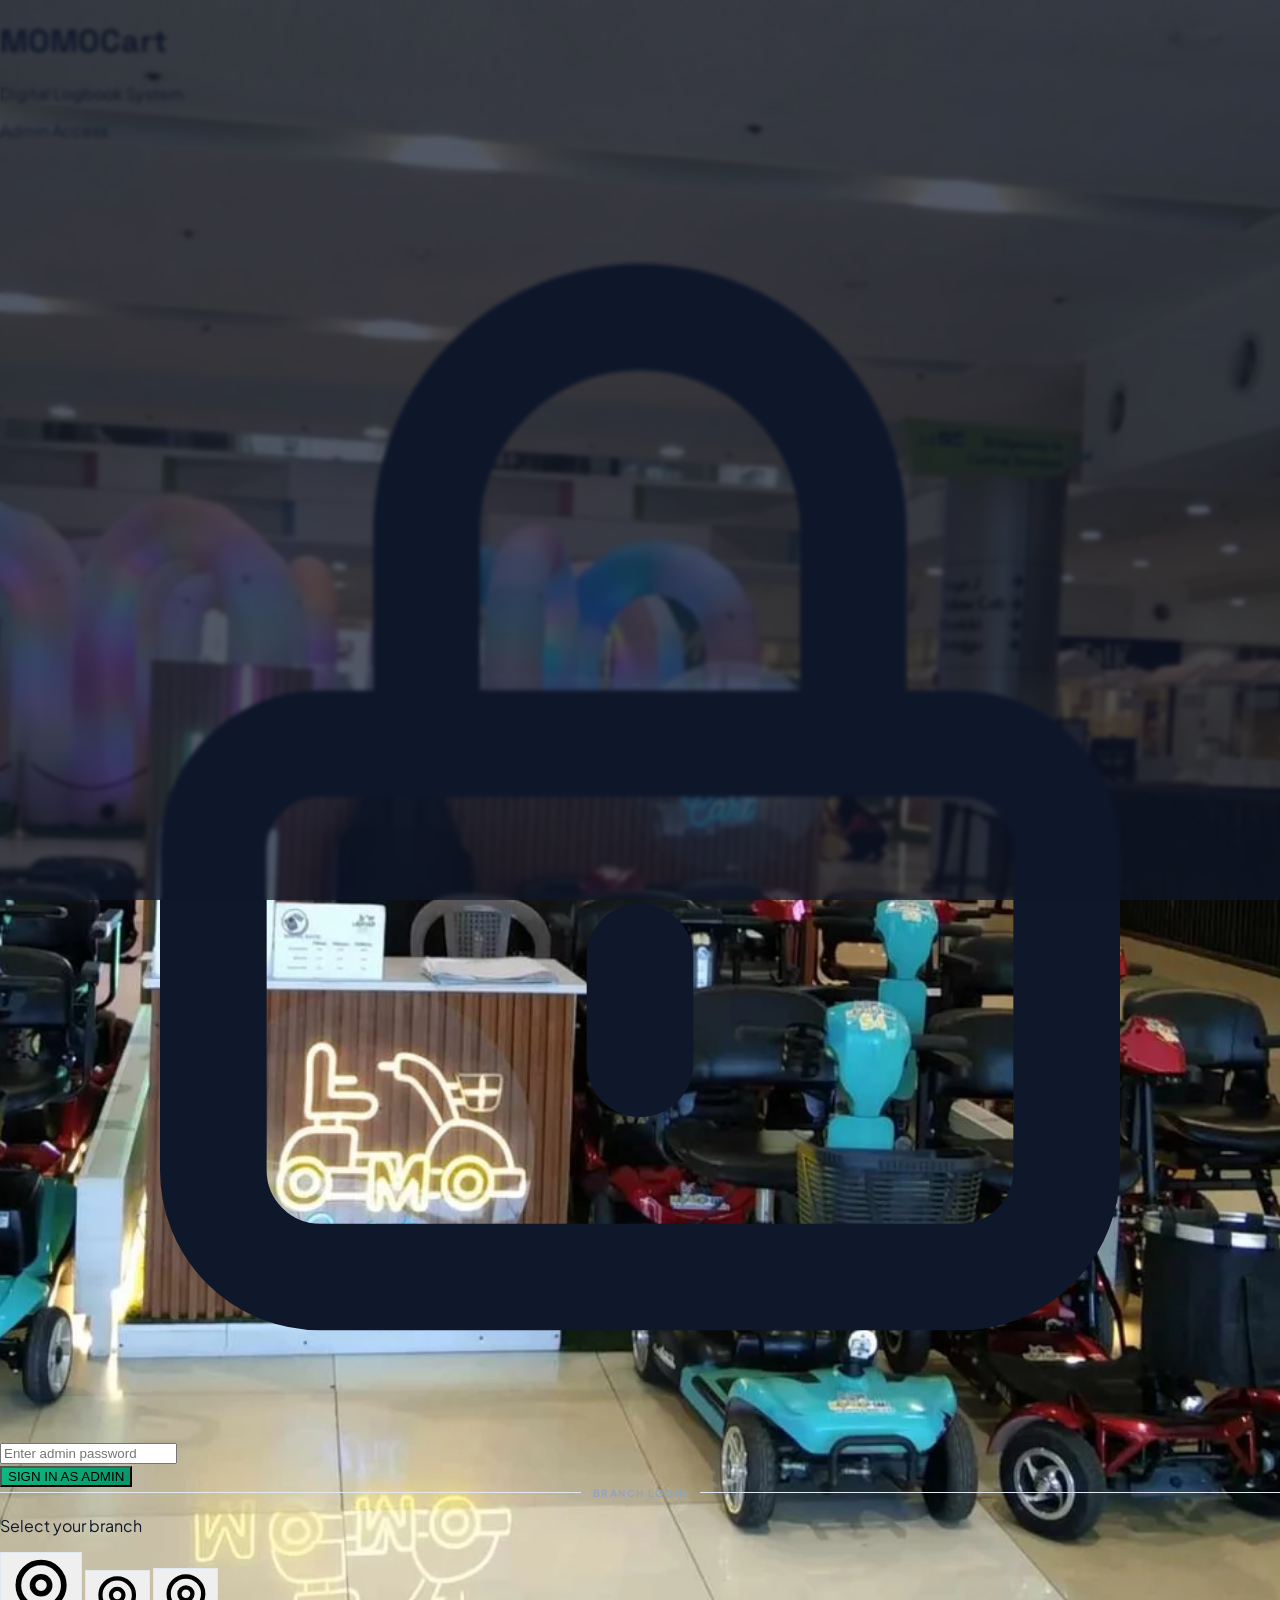
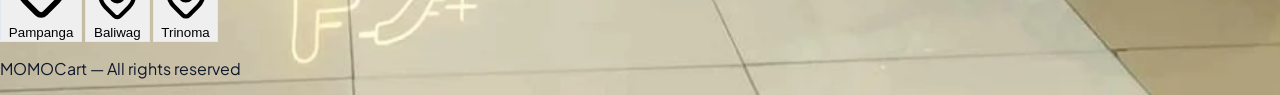
==== MOMOCART-LOGBOOK/index.html @ c4447167 "Add files via upload" ====
<!DOCTYPE html>
<html lang="en">
<head>
    <meta charset="UTF-8">
    <meta name="viewport" content="width=device-width, initial-scale=1.0">
    <title>MOMO-CART • Login</title>
    <script src="https://cdn.tailwindcss.com"></script>
    <link rel="stylesheet" href="styles.css">
    <style>
        .login-bg {
            background-image: url('momocartbg.png');
            background-size: cover;
            background-position: center;
            background-repeat: no-repeat;
        }
        .login-bg::before {
            content: '';
            position: absolute;
            inset: 0;
            background: rgba(15, 23, 42, 0.72);
            backdrop-filter: blur(2px);
        }
        .branch-btn {
            transition: all 0.18s ease;
            border: 1.5px solid #e2e8f0;
        }
        .branch-btn:hover {
            border-color: #22d3ee;
            background: #f0fdff;
            color: #0e7490;
        }
        .divider {
            display: flex;
            align-items: center;
            gap: 12px;
            color: #94a3b8;
            font-size: 10px;
            font-weight: 700;
            letter-spacing: 0.15em;
            text-transform: uppercase;
        }
        .divider::before, .divider::after {
            content: '';
            flex: 1;
            height: 1px;
            background: #e2e8f0;
        }
    </style>
</head>
<body class="min-h-screen relative login-bg flex items-center justify-center p-4">

    <div class="relative z-10 w-full max-w-md">

        <!-- Card -->
        <div class="bg-white rounded-3xl shadow-2xl overflow-hidden">

            <!-- Header -->
            <div class="bg-[#0f172a] px-8 pt-10 pb-8 text-center">
                <img src="logo.png" alt="MOMOCart Logo" class="h-16 mx-auto mb-5 object-contain"
                     onerror="this.style.display='none'; document.getElementById('logo-fallback').style.display='block'">
                <div id="logo-fallback" style="display:none" class="mb-5">
                    <h1 class="title-font text-4xl font-bold tracking-tight">
                        <span class="text-[#fde047]">MOMO</span><span class="text-[#22d3ee]">Cart</span>
                    </h1>
                </div>
                <p class="text-slate-400 text-[10px] uppercase tracking-[0.25em] font-semibold">Digital Logbook System</p>
                <div class="mt-5 h-px bg-white/10"></div>
            </div>

            <div class="px-8 py-8 space-y-7">

                <!-- Admin Login -->
                <div>
                    <p class="text-[10px] font-bold text-slate-400 uppercase tracking-widest mb-4">Admin Access</p>
                    <div class="space-y-3">
                        <div class="relative">
                            <svg class="absolute left-4 top-1/2 -translate-y-1/2 w-4 h-4 text-slate-300" fill="none" stroke="currentColor" viewBox="0 0 24 24">
                                <path stroke-linecap="round" stroke-linejoin="round" stroke-width="2" d="M12 15v2m-6 4h12a2 2 0 002-2v-6a2 2 0 00-2-2H6a2 2 0 00-2 2v6a2 2 0 002 2zm10-10V7a4 4 0 00-8 0v4h8z"/>
                            </svg>
                            <input id="password-input" type="password" placeholder="Enter admin password"
                                   class="w-full pl-11 pr-4 py-3.5 bg-slate-50 border border-slate-200 rounded-xl text-sm focus:ring-2 focus:ring-cyan-400 focus:border-transparent outline-none transition"
                                   onkeydown="if(event.key==='Enter') handleAdminLogin()">
                        </div>
                        <button onclick="handleAdminLogin()"
                                class="w-full btn-gradient text-white font-bold py-3.5 rounded-xl shadow text-sm tracking-wide">
                            SIGN IN AS ADMIN
                        </button>
                    </div>
                </div>

                <!-- Divider -->
                <div class="divider">Branch Login</div>

                <!-- Branch Buttons -->
                <div>
                    <p class="text-[10px] font-bold text-slate-400 uppercase tracking-widest mb-3">Select your branch</p>
                    <div class="grid grid-cols-3 gap-3">
                        <button onclick="showBranchModal('pampanga')"
                                class="branch-btn bg-white text-slate-700 font-bold py-4 px-2 rounded-xl text-xs flex flex-col items-center gap-2">
                            <svg class="w-5 h-5 text-cyan-500" fill="none" stroke="currentColor" viewBox="0 0 24 24">
                                <path stroke-linecap="round" stroke-linejoin="round" stroke-width="2" d="M17.657 16.657L13.414 20.9a1.998 1.998 0 01-2.827 0l-4.244-4.243a8 8 0 1111.314 0z"/>
                                <path stroke-linecap="round" stroke-linejoin="round" stroke-width="2" d="M15 11a3 3 0 11-6 0 3 3 0 016 0z"/>
                            </svg>
                            Pampanga
                        </button>
                        <button onclick="showBranchModal('baliwag')"
                                class="branch-btn bg-white text-slate-700 font-bold py-4 px-2 rounded-xl text-xs flex flex-col items-center gap-2">
                            <svg class="w-5 h-5 text-cyan-500" fill="none" stroke="currentColor" viewBox="0 0 24 24">
                                <path stroke-linecap="round" stroke-linejoin="round" stroke-width="2" d="M17.657 16.657L13.414 20.9a1.998 1.998 0 01-2.827 0l-4.244-4.243a8 8 0 1111.314 0z"/>
                                <path stroke-linecap="round" stroke-linejoin="round" stroke-width="2" d="M15 11a3 3 0 11-6 0 3 3 0 016 0z"/>
                            </svg>
                            Baliwag
                        </button>
                        <button onclick="showBranchModal('trinoma')"
                                class="branch-btn bg-white text-slate-700 font-bold py-4 px-2 rounded-xl text-xs flex flex-col items-center gap-2">
                            <svg class="w-5 h-5 text-cyan-500" fill="none" stroke="currentColor" viewBox="0 0 24 24">
                                <path stroke-linecap="round" stroke-linejoin="round" stroke-width="2" d="M17.657 16.657L13.414 20.9a1.998 1.998 0 01-2.827 0l-4.244-4.243a8 8 0 1111.314 0z"/>
                                <path stroke-linecap="round" stroke-linejoin="round" stroke-width="2" d="M15 11a3 3 0 11-6 0 3 3 0 016 0z"/>
                            </svg>
                            Trinoma
                        </button>
                    </div>
                </div>

            </div>

            <!-- Footer bar -->
            <div class="bg-slate-50 border-t border-slate-100 px-8 py-4 text-center">
                <p class="text-[10px] text-slate-400 tracking-widest uppercase">MOMOCart — All rights reserved</p>
            </div>

        </div>
    </div>

    <!-- Branch Password Modal -->
    <dialog id="branch-modal" class="w-full max-w-sm rounded-2xl p-0 shadow-2xl overflow-hidden backdrop:bg-black/60">
        <div class="bg-[#0f172a] px-8 py-6 text-center">
            <img src="logo.png" alt="MOMOCart" class="h-10 mx-auto mb-3 object-contain"
                 onerror="this.style.display='none'">
            <p id="branch-modal-sub" class="text-slate-300 text-xs uppercase tracking-widest font-semibold mt-1">Branch Login</p>
        </div>
        <div class="p-7 bg-white space-y-4">
            <div class="relative">
                <svg class="absolute left-4 top-1/2 -translate-y-1/2 w-4 h-4 text-slate-300" fill="none" stroke="currentColor" viewBox="0 0 24 24">
                    <path stroke-linecap="round" stroke-linejoin="round" stroke-width="2" d="M12 15v2m-6 4h12a2 2 0 002-2v-6a2 2 0 00-2-2H6a2 2 0 00-2 2v6a2 2 0 002 2zm10-10V7a4 4 0 00-8 0v4h8z"/>
                </svg>
                <input id="branch-password-input" type="password" placeholder="Branch password"
                       class="w-full pl-11 pr-4 py-3.5 bg-slate-50 border border-slate-200 rounded-xl text-sm focus:ring-2 focus:ring-cyan-400 focus:border-transparent outline-none transition"
                       onkeydown="if(event.key==='Enter') submitBranchLogin()">
            </div>
            <p id="branch-login-error" class="hidden text-red-500 text-xs font-semibold text-center">Incorrect password. Please try again.</p>
            <button onclick="submitBranchLogin()"
                    class="w-full btn-gradient text-white font-bold py-3.5 rounded-xl shadow text-sm tracking-wide">
                SIGN IN
            </button>
            <button onclick="closeBranchModal()"
                    class="w-full text-slate-400 font-semibold py-2 text-sm hover:text-slate-700 transition-colors">
                Cancel
            </button>
        </div>
    </dialog>

    <script src="script.js"></script>
</body>
</html>
---- MOMOCART-LOGBOOK/styles.css ----
@import url('https://fonts.googleapis.com/css2?family=Plus+Jakarta+Sans:wght@400;500;600;700&family=Space+Grotesk:wght@500;700&display=swap');

:root {
    --momo-dark: #0f172a;    /* Deep Navy from kiosk header */
    --momo-cyan: #22d3ee;    /* Cyan from "Cart" logo text */
    --momo-yellow: #fde047;  /* Yellow from "MOMO" logo text */
    --momo-green: #10b981;   /* Emerald for success actions */
    --momo-bg: #f8fafc;
}

body {
    font-family: 'Plus Jakarta Sans', sans-serif;
    background-color: var(--momo-bg);
    color: var(--momo-dark);
    margin: 0;
}

.title-font {
    font-family: 'Space Grotesk', sans-serif;
}

/* Glassmorphism Effect */
.glass-card {
    background: rgba(255, 255, 255, 0.9);
    backdrop-filter: blur(10px);
    border: 1px solid rgba(255, 255, 255, 0.2);
    box-shadow: 0 8px 32px 0 rgba(15, 23, 42, 0.05);
}

/* Responsive Table Container */
.table-container {
    width: 100%;
    overflow-x: auto;
    -webkit-overflow-scrolling: touch;
}

/* Custom Scrollbar */
::-webkit-scrollbar {
    width: 6px;
    height: 6px;
}
::-webkit-scrollbar-thumb {
    background: #cbd5e1;
    border-radius: 10px;
}

/* Modal Styling */
dialog::backdrop {
    background: rgba(15, 23, 42, 0.6);
    backdrop-filter: blur(4px);
}

dialog {
    border: none;
    outline: none;
    animation: modalPop 0.3s ease-out;
}

@keyframes modalPop {
    0% { transform: translateY(20px); opacity: 0; }
    100% { transform: translateY(0); opacity: 1; }
}

.btn-gradient {
    background: linear-gradient(135deg, #10b981 0%, #059669 100%);
    transition: all 0.2s ease;
}

.btn-gradient:active {
    transform: scale(0.96);
}
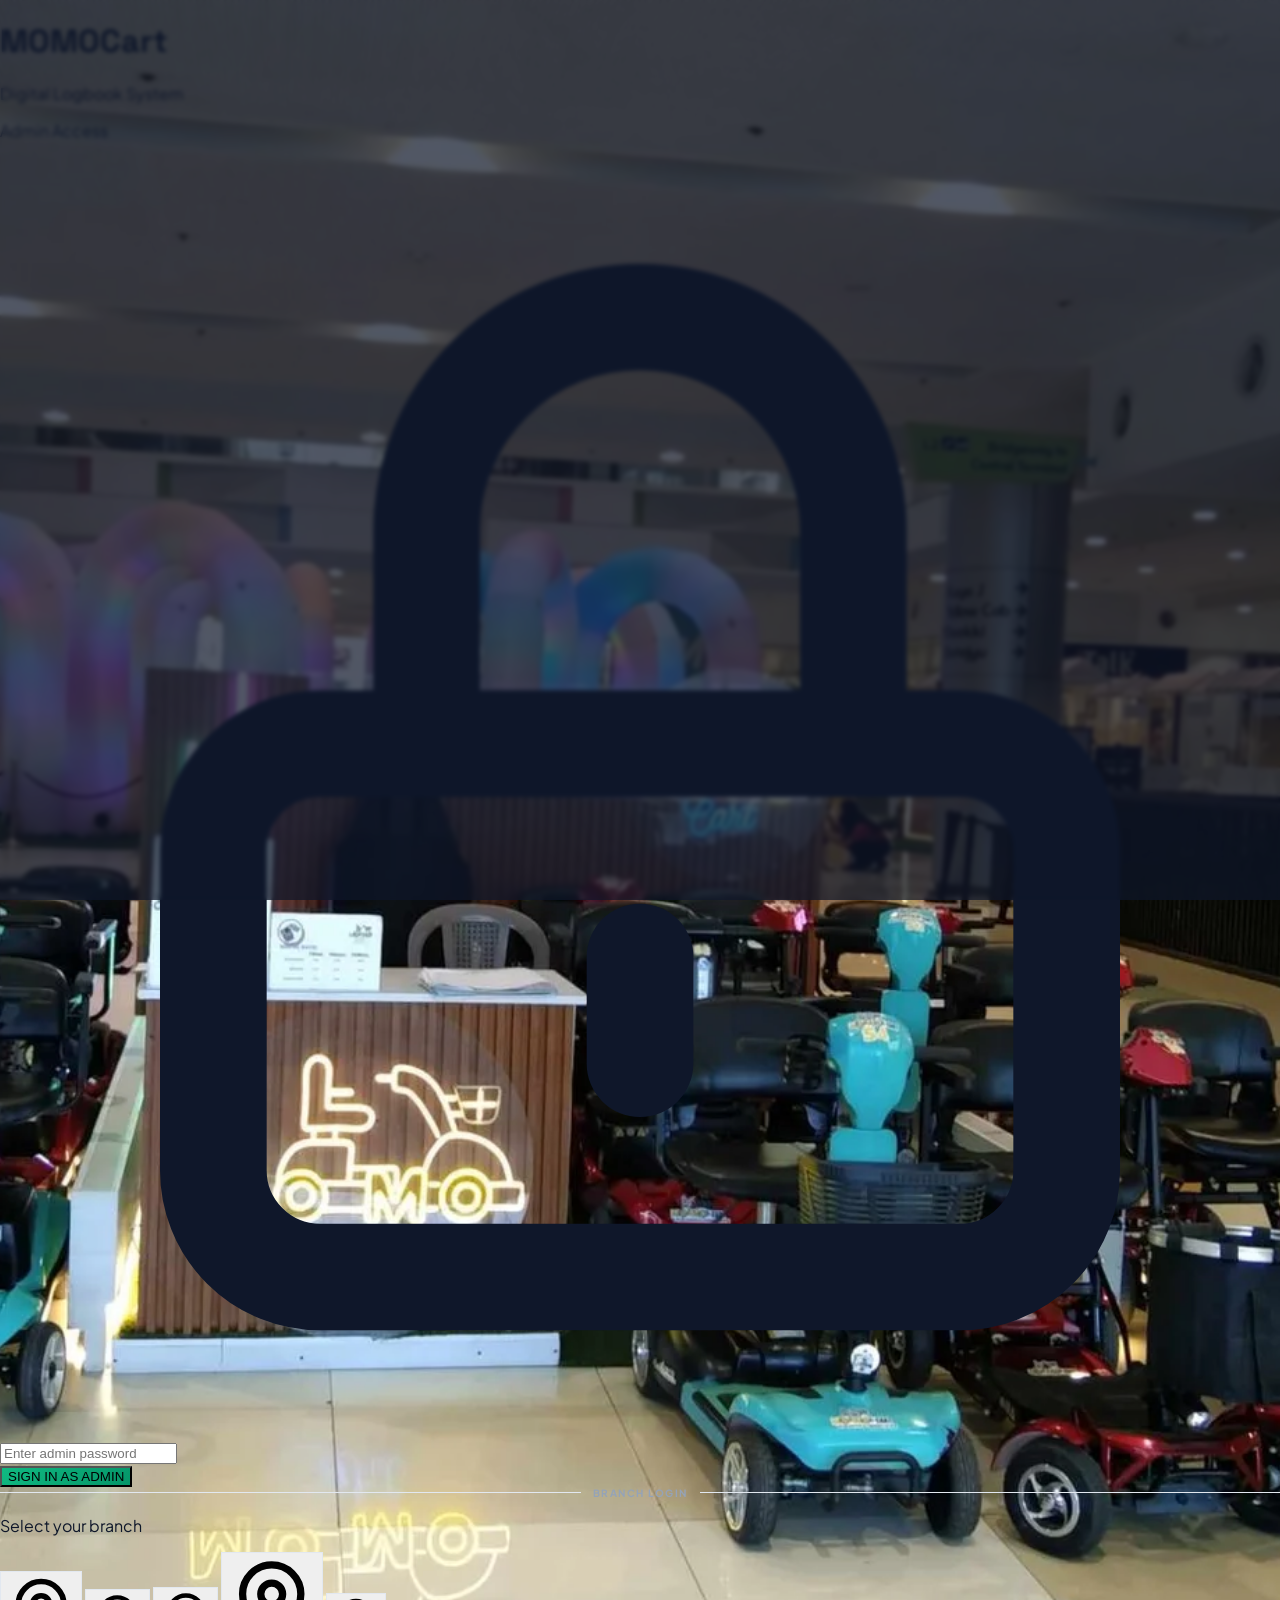
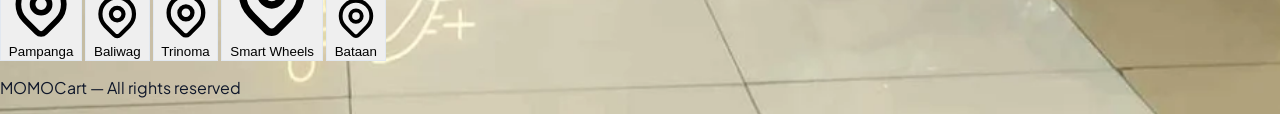
==== commit 4e841eb5: "Add files via upload" ====
--- a/MOMOCART-LOGBOOK/index.html
+++ b/MOMOCART-LOGBOOK/index.html
@@ -119,6 +119,22 @@
                             </svg>
                             Trinoma
                         </button>
+                        <button onclick="showBranchModal('smartwheels')"
+                                class="branch-btn bg-white text-slate-700 font-bold py-4 px-2 rounded-xl text-xs flex flex-col items-center gap-2">
+                            <svg class="w-5 h-5 text-cyan-500" fill="none" stroke="currentColor" viewBox="0 0 24 24">
+                                <path stroke-linecap="round" stroke-linejoin="round" stroke-width="2" d="M17.657 16.657L13.414 20.9a1.998 1.998 0 01-2.827 0l-4.244-4.243a8 8 0 1111.314 0z"/>
+                                <path stroke-linecap="round" stroke-linejoin="round" stroke-width="2" d="M15 11a3 3 0 11-6 0 3 3 0 016 0z"/>
+                            </svg>
+                            Smart Wheels
+                        </button>
+                        <button onclick="showBranchModal('bataan')"
+                                class="branch-btn bg-white text-slate-700 font-bold py-4 px-2 rounded-xl text-xs flex flex-col items-center gap-2">
+                            <svg class="w-5 h-5 text-cyan-500" fill="none" stroke="currentColor" viewBox="0 0 24 24">
+                                <path stroke-linecap="round" stroke-linejoin="round" stroke-width="2" d="M17.657 16.657L13.414 20.9a1.998 1.998 0 01-2.827 0l-4.244-4.243a8 8 0 1111.314 0z"/>
+                                <path stroke-linecap="round" stroke-linejoin="round" stroke-width="2" d="M15 11a3 3 0 11-6 0 3 3 0 016 0z"/>
+                            </svg>
+                            Bataan
+                        </button>
                     </div>
                 </div>
 
